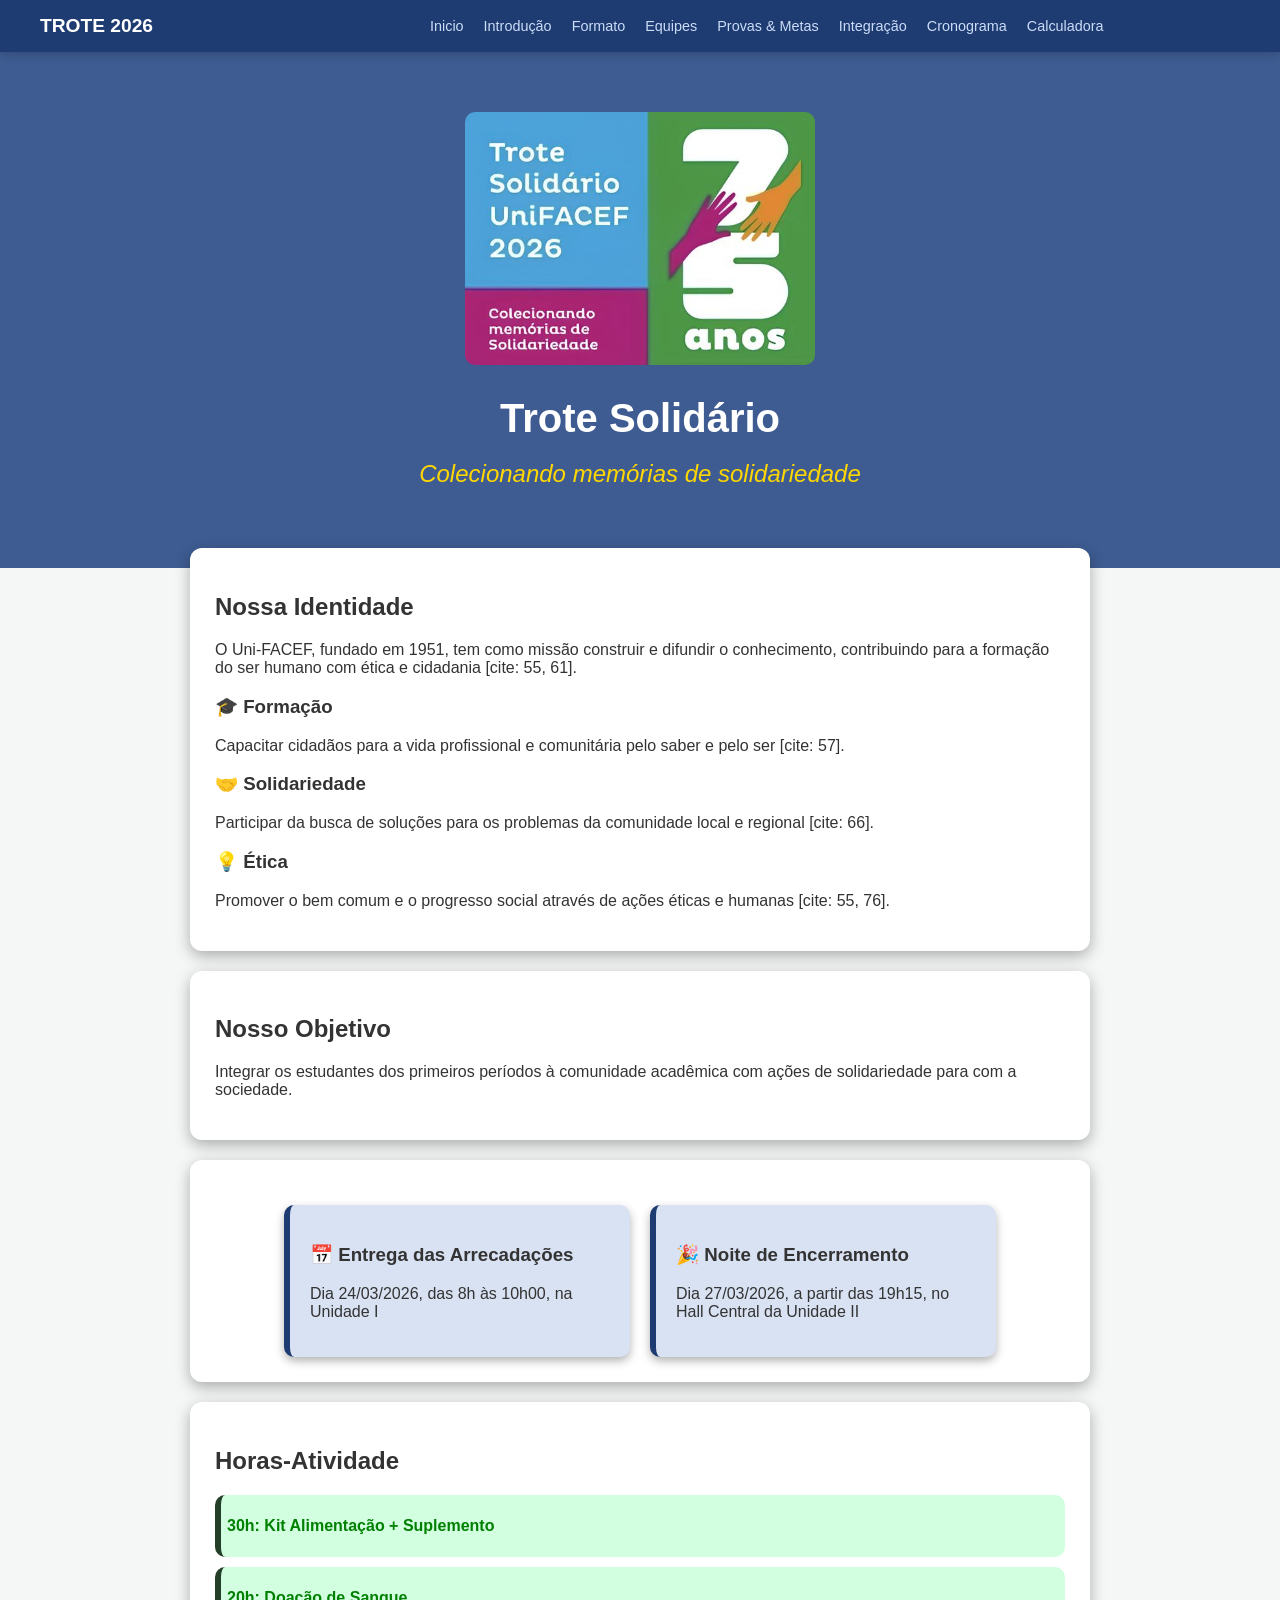
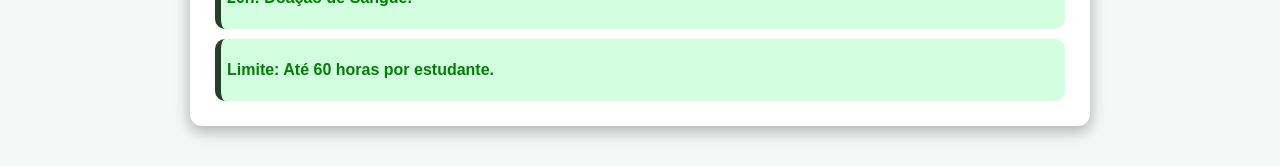
==== index.html @ dac37367 "V1.4" ====
<!DOCTYPE html>
<html lang="pt-br">


<link rel="stylesheet" href="style.css">
<link rel="icon" href="logo.png.jpeg">

<head>

<meta charset="utf-8">
<title>Projeto Solidário UniFacef</title>

</head>

<body>
    
<nav class="menu-principal">
    <div class="menu-container">
        <a href="index.html" class="logo"> Trote 2026</a>
        <ul class="lista">    
            <li><a href="index.html">  Inicio </a></li>
            <li><a href="introducao.html">  Introdução</a></li>
            <li><a href="formato.html">  Formato</a></li>
            <li><a href="equipes.html">  Equipes</a></li>
            <li><a href="provas.html">  Provas & Metas</a></li>
            <li><a href="integracao.html">  Integração</a></li>
            <li><a href="cronograma.html">  Cronograma</a></li>
            <li> <a href="calculadora.html">  Calculadora</a></li>



        </ul>



    </div>

</nav>

<header class="cabecalho">
    <div class="cabecalho-container">

        <img class="logo" src="logo.png.jpeg" alt="trote Solidário">
        <h1>Trote Solidário</h1>
        <h2>Colecionando memórias de solidariedade</h2>

    </div>
</header>

<main class="principal">
    <section class="secao"> <h2>Nossa Identidade</h2> 
    <p>O Uni-FACEF, fundado em 1951, tem como missão construir e difundir o conhecimento, contribuindo para a formação do ser humano com ética e cidadania [cite: 55, 61].</p>
    <h3>🎓 Formação</h3> 
    <p>Capacitar cidadãos para a vida profissional e comunitária pelo saber e pelo ser [cite: 57].</p>
    <h3>🤝 Solidariedade</h3> 
    <p>Participar da busca de soluções para os problemas da comunidade local e regional [cite: 66].</p>
    <h3>💡 Ética</h3> 
    <p>Promover o bem comum e o progresso social através de ações éticas e humanas [cite: 55, 76].</p>
    
    </section>

    <section class="secao"><h2>Nosso Objetivo</h2>
        <p>Integrar os estudantes dos primeiros períodos à comunidade acadêmica com ações de solidariedade para com a sociedade.</p>
    </section>

    <section class="secao">
        <div class="eventos">
        <div class="card-evento">
        <h3>📅 Entrega das Arrecadações</h3>
        <p>Dia 24/03/2026, das 8h às 10h00, na Unidade I</p>
        </div>

        <div class="card-evento">
        <h3>🎉 Noite de Encerramento</h3>
        <p>Dia 27/03/2026, a partir das 19h15, no Hall Central da Unidade II</p>
        </div>
        </div>

    </section>

    <section class="secao">


        <h2>Horas-Atividade</h2>

        <div class="container-cards">
        <div class="card-p1">
            <p>30h: Kit Alimentação + Suplemento</p>
        </div>
         <div class="card-p2">
            <p>20h: Doação de Sangue.</p>
        </div>
         <div class="card-p3">
            <p>Limite: Até 60 horas por estudante.</p>
        </div>
        </div>


    </section>


    </div>
</main>










</body>


</html>
---- style.css ----
body {

height: 100vh;
margin: 0;
font-family: 'Segoe UI', Tahoma, Geneva, Verdana, sans-serif;
background-color: #f4f7f6;
color: #333;



}

.menu-principal {

background-color: #1e3c72;
padding: 15px 0px;
position: sticky;  /*deixa menu sempre acima*/
top: 0;
z-index: 1000; 
box-shadow: 0 2px 10px rgba(0,0,0,0.2);




}
.menu-container{ 



    max-width: 1200px;
    margin: 0 auto;
    display: flex;
    justify-content: flex-start;
    align-items: center;
    padding: 0 20px;
    text-align: left;
    gap: 40px;

}

.logo {
color: white;
text-decoration: none;
font-weight: bold;
font-size: 1.2rem;
text-transform: uppercase;
}

.lista  {

    list-style: none;
    display: flex;
    gap: 20px;
    margin: 0;
    padding: 0;
    flex-wrap: nowrap;

}

.lista a {
   color: #cbdcf7;
   cursor: pointer;
   text-decoration: none;
   font-size: 0.9rem;
   font-weight: 500;
   transition: color 0.3s;
}

.lista a:hover {

color: white;
}

.lista li {

    white-space: nowarp;
}

.cabecalho {

    background-color: #3e5c92;
    color: white;
    padding: 60px 20px;
    text-align: center;
    

}

.cabecalho-container h1 {
    font-size: 2.5rem;
    margin-bottom: 5px;
}

.cabecalho-container h2 {
    font-weight: 300;
    font-style: italic;
    color: #ffd700;
}
.principal {

    max-width: 900px;
    margin: -40px auto 40px;
    padding: 20px;

}
.secao {
    background-color: white;
    margin-bottom: 20px;
    padding: 25px;
    border-radius: 12px;
    box-shadow: 0 5px 15px rgba(0,0,0,0.3);
    
    
}
.logo {

    width: 350px;
    border-radius: 10px;

}
.eventos  {

display: flex;
gap: 20px;
justify-content: center;
margin-top: 20px;

}

.card-evento{

background-color: #d9e2f3;
padding: 20px;
border-radius: 10px;
width: 300px;
border-left: 6px solid #1e3c72;
box-shadow: 0 4px 10px  rgba(0,0,0,0.3);

}
.card-p1 {

background-color: #d1ffdf;  
padding: 6px;
border-radius: 10px;
border-left: 6px solid rgb(35, 63, 40);
gap: 20px;
color: green;
font-weight: bold;
}

.card-p2 {

background-color: #d1ffdf;  
padding: 6px;
border-radius: 10px;
border-left: 6px solid rgb(35, 63, 40);
gap: 20px;
color: green;
font-weight: bold;
}

.card-p3 {

background-color: #d1ffdf;  
padding: 6px;
border-radius: 10px;
border-left: 6px solid rgb(35, 63, 40);
gap: 20px;
color: green;
font-weight: bold;
}
.container-cards {

gap: 10px;
display: flex;
flex-direction: column;

}
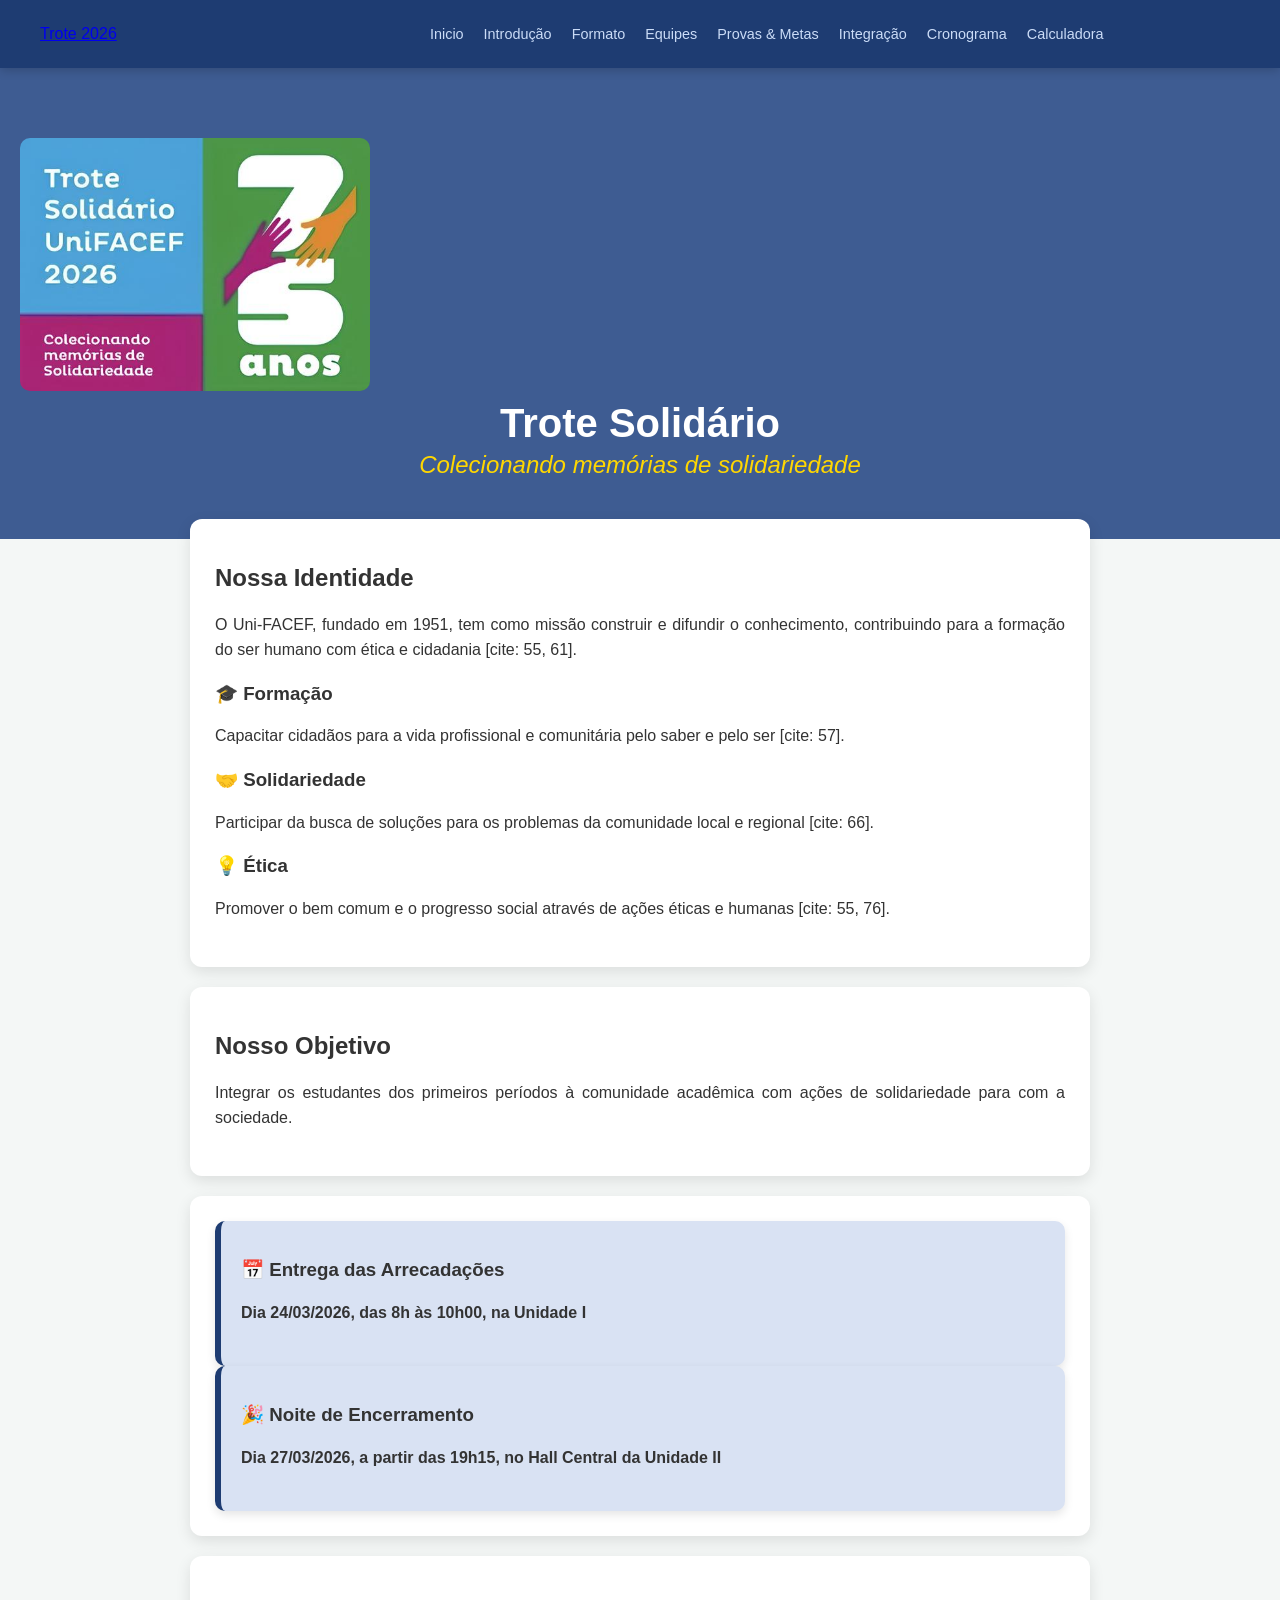
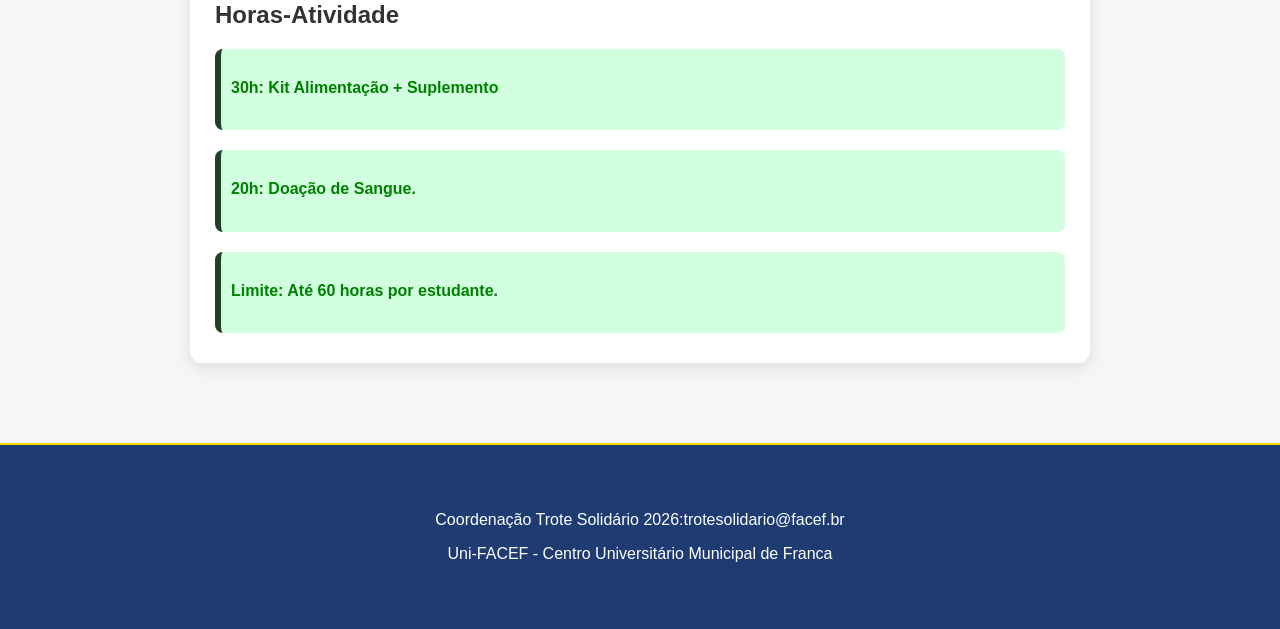
==== commit bec9db0f: "1.6" ====
--- a/index.html
+++ b/index.html
@@ -105,7 +105,10 @@
 
 
 
-
+<footer>
+<p> Coordenação Trote Solidário 2026:trotesolidario@facef.br</p>
+<p> Uni-FACEF - Centro Universitário Municipal de Franca</p>
+</footer>
 
 
 
--- a/style.css
+++ b/style.css
@@ -1,65 +1,56 @@
+/* ==========================================
+   1. RESET E ESTRUTURA BASE
+   ========================================== */
 body {
-
-height: 100vh;
-margin: 0;
-font-family: 'Segoe UI', Tahoma, Geneva, Verdana, sans-serif;
-background-color: #f4f7f6;
-color: #333;
-
-
-
-}
-
+    height: 100vh;
+    margin: 0;
+    font-family: 'Segoe UI', Tahoma, Geneva, Verdana, sans-serif;
+    background-color: #f4f7f6;
+    color: #333;
+}
+
+/* ==========================================
+   2. MENU DE NAVEGAÇÃO
+   ========================================== */
 .menu-principal {
-
-background-color: #1e3c72;
-padding: 15px 0px;
-position: sticky;  /*deixa menu sempre acima*/
-top: 0;
-z-index: 1000; 
-box-shadow: 0 2px 10px rgba(0,0,0,0.2);
-
-
-
-
-}
-.menu-container{ 
-
-
-
+    background-color: #1e3c72;
+    padding: 15px 0;
+    position: sticky;
+    top: 0;
+    z-index: 1000; 
+    box-shadow: 0 2px 10px rgba(0,0,0,0.2);
+}
+
+.menu-container { 
     max-width: 1200px;
     margin: 0 auto;
     display: flex;
     justify-content: flex-start;
     align-items: center;
     padding: 0 20px;
-    text-align: left;
     gap: 40px;
-
-}
-
-.logo {
-color: white;
-text-decoration: none;
-font-weight: bold;
-font-size: 1.2rem;
-text-transform: uppercase;
-}
-
-.lista  {
-
+}
+
+/* Classe para o texto 'LOGO' ou nome do site no menu */
+.logo-nav {
+    color: white;
+    text-decoration: none;
+    font-weight: bold;
+    font-size: 1.2rem;
+    text-transform: uppercase;
+}
+
+.lista {
     list-style: none;
     display: flex;
     gap: 20px;
     margin: 0;
     padding: 0;
     flex-wrap: nowrap;
-
 }
 
 .lista a {
    color: #cbdcf7;
-   cursor: pointer;
    text-decoration: none;
    font-size: 0.9rem;
    font-weight: 500;
@@ -67,112 +58,208 @@
 }
 
 .lista a:hover {
-
-color: white;
+    color: white;
 }
 
 .lista li {
-
-    white-space: nowarp;
-}
-
+    white-space: nowrap;
+}
+
+/* ==========================================
+   3. CABEÇALHO (HERO SECTION)
+   ========================================== */
 .cabecalho {
-
     background-color: #3e5c92;
     color: white;
     padding: 60px 20px;
     text-align: center;
-    
-
 }
 
 .cabecalho-container h1 {
     font-size: 2.5rem;
-    margin-bottom: 5px;
+    margin: 0 0 5px 0;
 }
 
 .cabecalho-container h2 {
     font-weight: 300;
     font-style: italic;
     color: #ffd700;
-}
+    margin: 0;
+}
+
+/* ==========================================
+   4. LAYOUT PRINCIPAL E SEÇÕES
+   ========================================== */
 .principal {
-
     max-width: 900px;
     margin: -40px auto 40px;
     padding: 20px;
-
-}
+}
+
 .secao {
     background-color: white;
     margin-bottom: 20px;
     padding: 25px;
     border-radius: 12px;
-    box-shadow: 0 5px 15px rgba(0,0,0,0.3);
-    
-    
-}
+    box-shadow: 0 5px 15px rgba(0,0,0,0.1);
+}
+
+/* Estilo para imagens de logo/fotos nas seções */
 .logo {
-
     width: 350px;
+    max-width: 100%;
     border-radius: 10px;
-
-}
-.eventos  {
-
-display: flex;
-gap: 20px;
-justify-content: center;
-margin-top: 20px;
-
-}
-
-.card-evento{
-
-background-color: #d9e2f3;
-padding: 20px;
-border-radius: 10px;
-width: 300px;
-border-left: 6px solid #1e3c72;
-box-shadow: 0 4px 10px  rgba(0,0,0,0.3);
-
-}
-.card-p1 {
-
-background-color: #d1ffdf;  
-padding: 6px;
-border-radius: 10px;
-border-left: 6px solid rgb(35, 63, 40);
-gap: 20px;
-color: green;
-font-weight: bold;
-}
-
-.card-p2 {
-
-background-color: #d1ffdf;  
-padding: 6px;
-border-radius: 10px;
-border-left: 6px solid rgb(35, 63, 40);
-gap: 20px;
-color: green;
-font-weight: bold;
-}
-
-.card-p3 {
-
-background-color: #d1ffdf;  
-padding: 6px;
-border-radius: 10px;
-border-left: 6px solid rgb(35, 63, 40);
-gap: 20px;
-color: green;
-font-weight: bold;
-}
+    display: block;
+    margin: 10px 0;
+}
+
+.secao p {
+    line-height: 1.6;
+    margin-bottom: 20px;
+    text-align: justify;
+}
+
+/* ==========================================
+   5. TABELAS
+   ========================================== */
+table {
+    width: 100%;
+    border-collapse: collapse;
+    margin-top: 20px;
+    background-color: #ffffff;
+}
+
+th, td {
+    border-bottom: 1px solid #dddddd;
+    text-align: left;
+    padding: 12px;
+}
+
+th {
+    background-color: #2a5298;
+    color: white;
+    text-transform: uppercase;
+    font-size: 0.85rem;
+}
+
+tr:hover {
+    background-color: #f9f9f9;
+}
+
+/* Quadrados de cores em tabelas */
+.amarelo-box, .cinza-box {
+    width: 25px;
+    height: 25px;
+    border-radius: 5px;
+    border: 1px solid #333;
+    display: inline-block;
+}
+.amarelo-box { background: rgb(255, 217, 0); }
+.cinza-box { background: rgb(95, 95, 95); }
+
+/* ==========================================
+   6. CARDS DE EVENTOS E STATUS
+   ========================================== */
 .container-cards {
-
-gap: 10px;
-display: flex;
-flex-direction: column;
-
-}
+    display: flex;
+    flex-direction: column;
+    gap: 15px;
+}
+
+.card-evento {
+    background-color: #d9e2f3;
+    padding: 20px;
+    border-radius: 10px;
+    border-left: 6px solid #1e3c72;
+    box-shadow: 0 4px 10px rgba(0,0,0,0.1);
+    font-weight: bold;
+}
+
+/* Cards de aprovação/conclusão (Verde) */
+.card-p1, .card-p2, .card-p3 {
+    background-color: #d1ffdf;  
+    padding: 10px;
+    border-radius: 8px;
+    border-left: 6px solid rgb(35, 63, 40);
+    color: green;
+    font-weight: bold;
+    margin-bottom: 5px;
+}
+
+/* ==========================================
+   7. SEÇÕES ESPECIAIS (ALERTAS E LISTAS)
+   ========================================== */
+
+/* A CAIXA PONTILHADA DA IMAGEM */
+.laranja {
+    background-color: #fff2a8;
+    padding: 25px;  
+    border: 2px dotted #ffd700;
+    border-radius: 12px;
+    color: #796702;
+    margin: 20px 0;
+}
+
+.secao-vermelho {
+    background-color: rgb(255, 210, 210);
+    padding: 25px;
+    border-radius: 12px;
+    border-left: 6px solid red;
+    box-shadow: 0 5px 15px rgba(0,0,0,0.1);
+    margin-bottom: 20px;
+}
+
+.secao-amarelo {
+    background-color: #fff2a8;
+    padding: 25px;
+    border-radius: 12px;
+    border-left: 6px solid #ffd700;
+    box-shadow: 0 5px 15px rgba(0,0,0,0.1);
+    margin-bottom: 20px;
+}
+
+.lista-3 {
+    list-style: none;
+    padding: 0;
+    margin: 0;
+    color: #8b7701;
+}
+
+.lista-3 li {
+    margin-bottom: 8px;
+    display: flex;
+    align-items: center;
+}
+
+/* ==========================================
+   8. TIMELINE E RODAPÉ
+   ========================================== */
+.timeline {
+    border-left: 3px solid #1e3c72;
+    padding-left: 20px;
+    margin-top: 20px;
+}
+
+.evento {
+    margin-bottom: 25px;
+    position: relative;   
+}
+
+.evento::before {
+    content: "";
+    width: 12px;
+    height: 12px;
+    background: #ff4b2b;
+    border-radius: 50%;
+    position: absolute;
+    left: -27.5px;
+    top: 5px;
+}
+
+footer {
+    text-align: center;
+    padding: 50px;
+    background: #1e3c72;
+    border-top: 2px solid #ffd700;
+    color: white;
+}
